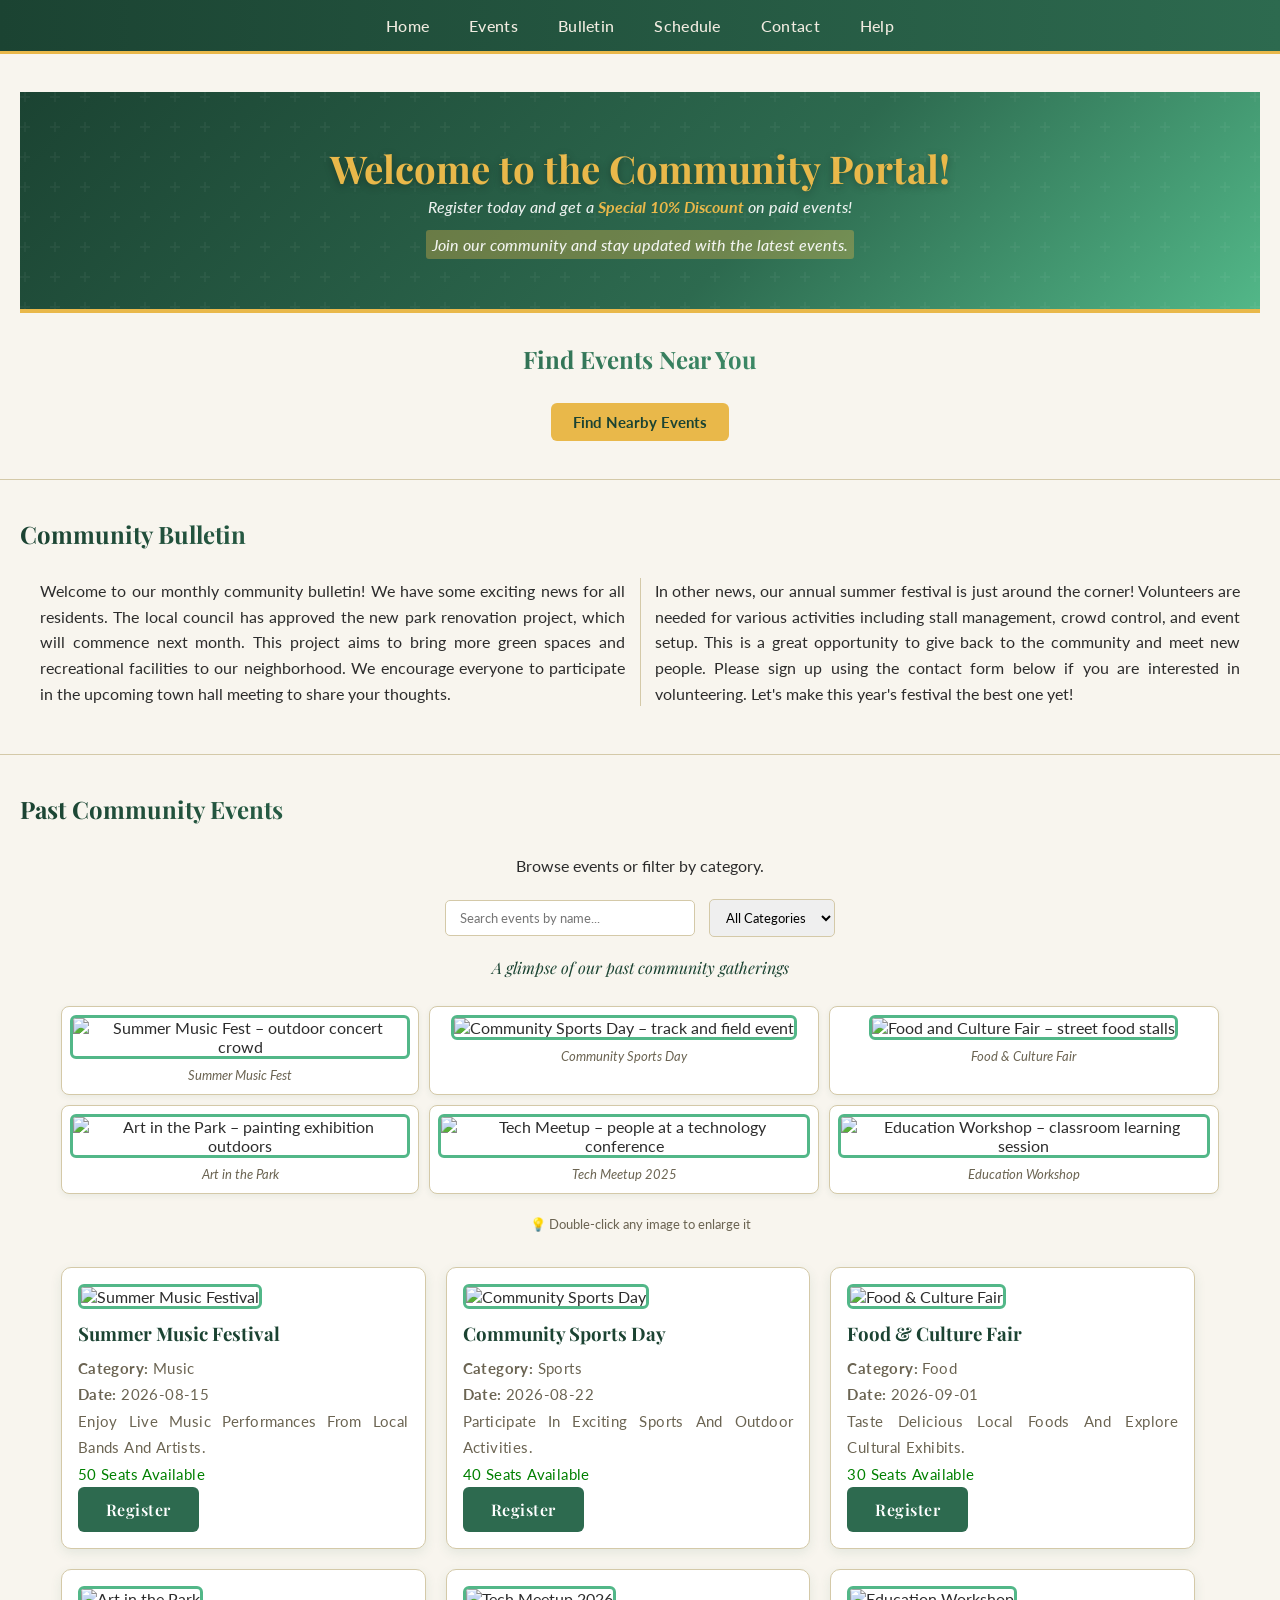
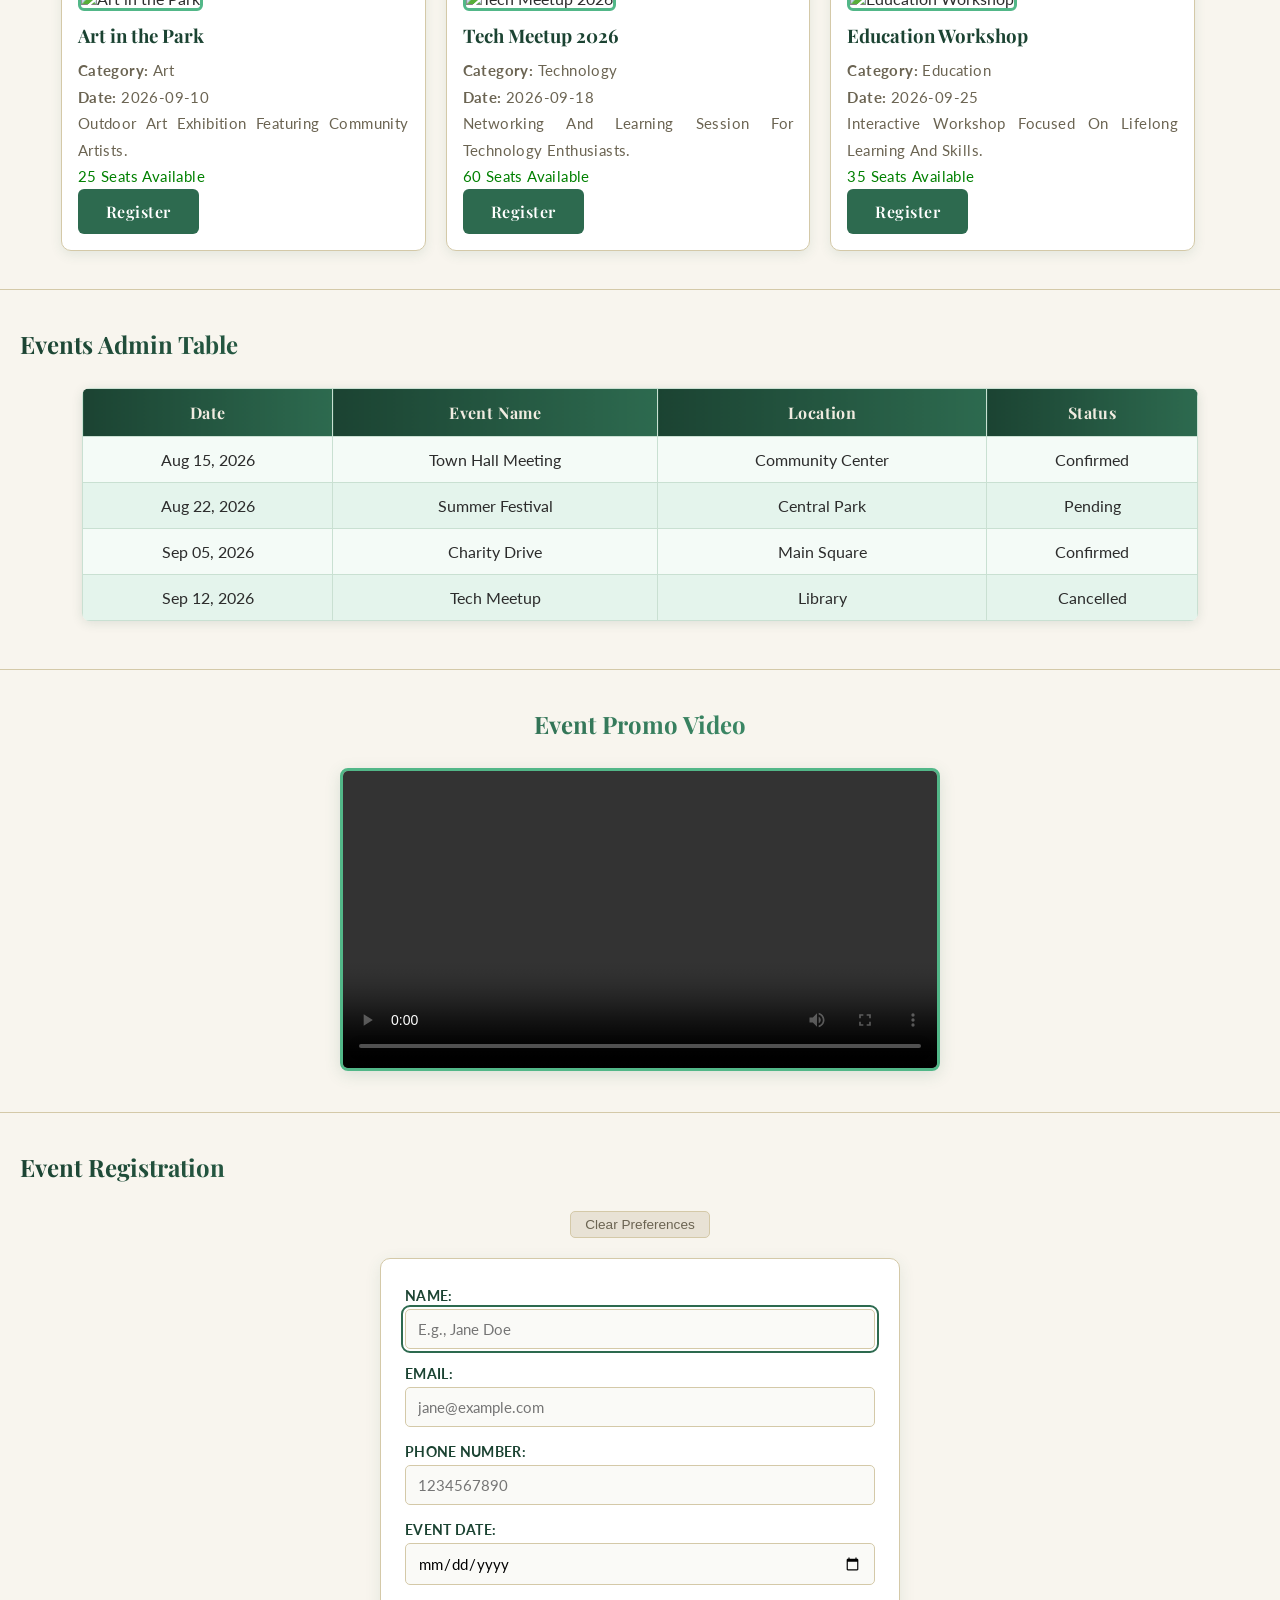
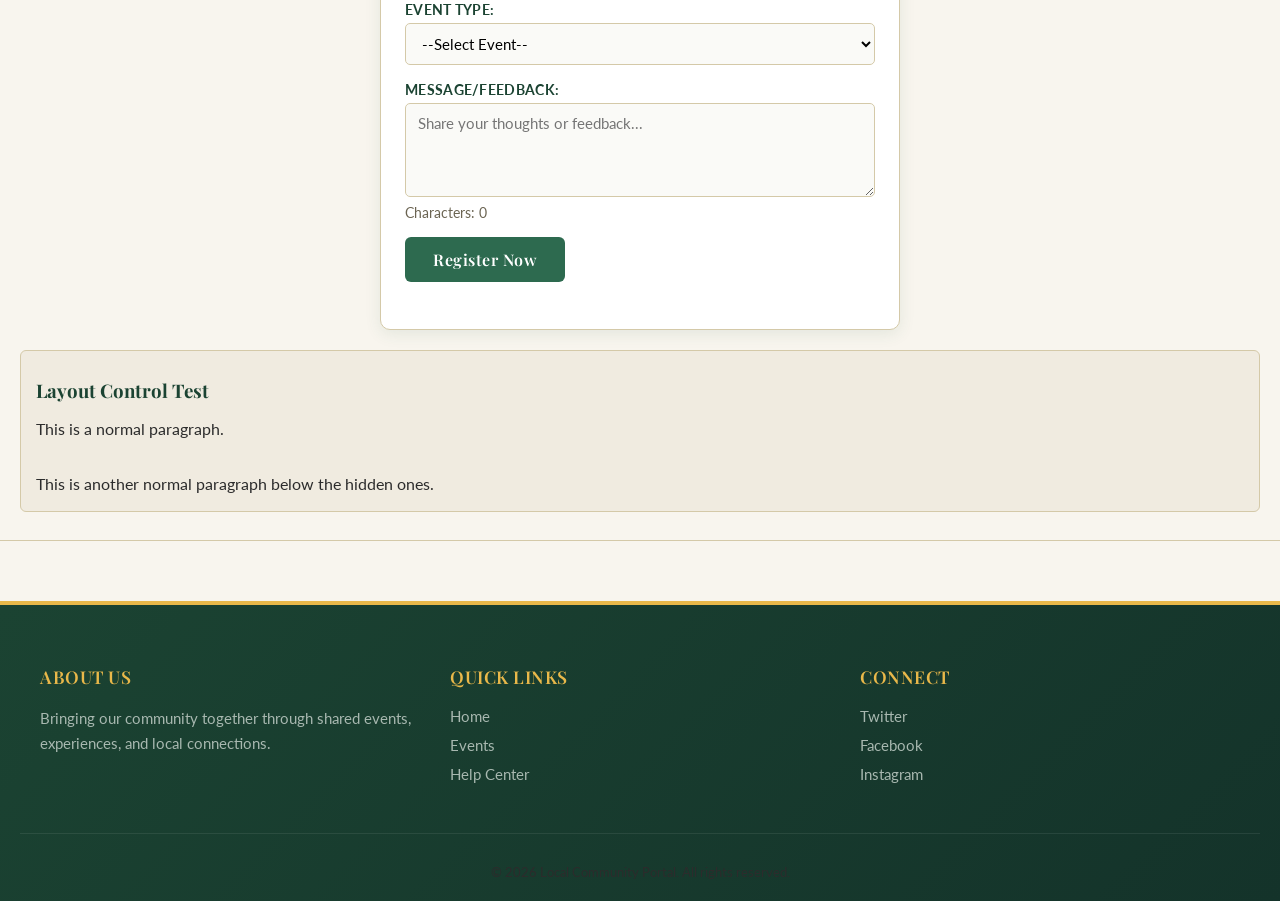
==== HML_CSS_JS/index.html @ 65c74d8f "Completed html,css, javascript" ====
<!DOCTYPE html>
<html lang="en">
<head>
    <meta charset="UTF-8">
    <meta name="viewport" content="width=device-width, initial-scale=1.0">
    <title>Local Community Event Portal</title>

    <!-- Typography: Playfair Display (display) + Lato (body) -->
    <link rel="preconnect" href="https://fonts.googleapis.com">
    <link rel="preconnect" href="https://fonts.gstatic.com" crossorigin>
    <link href="https://fonts.googleapis.com/css2?family=Playfair+Display:ital,wght@0,600;0,700;1,600&family=Lato:wght@400;500;700&display=swap" rel="stylesheet">

    <!-- Step 1: External stylesheet -->
    <link rel="stylesheet" href="styles.css">

    <!-- Step 1: Embedded style – body background -->
    <style>
        body {
            background-color: #f8f5ee;
            background-image: url('https://www.transparenttextures.com/patterns/rice-paper-2.png');
            background-repeat: repeat;
        }
        #welcomeBanner {
            background: transparent;
            padding: 10px 0;
            border-radius: 0;
        }
        .spinner {
            border: 4px solid #e4f0ea;
            border-top: 4px solid #2d6a4f;
            border-radius: 50%;
            width: 40px;
            height: 40px;
            animation: spin 1s linear infinite;
            margin: 20px auto;
        }
        @keyframes spin {
            0%   { transform: rotate(0deg); }
            100% { transform: rotate(360deg); }
        }
    </style>

    <!-- jQuery -->
    <script src="https://code.jquery.com/jquery-3.6.0.min.js"></script>
    <!-- Main JS -->
    <script src="main.js"></script>
</head>
<body>

    <!-- Navigation -->
    <nav>
        <ul>
            <li><a href="#home">Home</a></li>
            <li><a href="#events">Events</a></li>
            <li><a href="#bulletin">Bulletin</a></li>
            <li><a href="#schedule">Schedule</a></li>
            <li><a href="#contact">Contact</a></li>
            <li><a href="help.html" target="_blank">Help</a></li>
        </ul>
    </nav>

    <!-- Main Content -->
    <main>
        <section id="home">
            <header id="mainHeader">
                <div id="welcomeBanner">
                    <!-- Step 1: Inline style heading – updated to amber gold -->
                    <h1 style="color: #e9b84a; font-family: 'Playfair Display', Georgia, serif; font-size: 2.4em; text-shadow: 0 2px 8px rgba(0,0,0,0.3);">
                        Welcome to the Community Portal!
                    </h1>
                    <p>Register today and get a <span style="color: #e9b84a; font-weight: bold;">Special 10% Discount</span> on paid events!</p>
                    <p class="highlight" style="display: inline-block; margin-top: 10px;">Join our community and stay updated with the latest events.</p>
                </div>
            </header>

            <!-- Geolocation -->
            <div style="text-align: center; margin-top: 30px;">
                <h2>Find Events Near You</h2>
                <button id="geoBtn">Find Nearby Events</button>
                <p id="geoOutput" style="margin-top: 10px; font-weight: bold; color: #2d6a4f;"></p>
            </div>
        </section>

        <!-- Bulletin -->
        <section id="bulletin">
            <h2>Community Bulletin</h2>
            <div class="news-article">
                <p>Welcome to our monthly community bulletin! We have some exciting news for all residents. The local council has approved the new park renovation project, which will commence next month. This project aims to bring more green spaces and recreational facilities to our neighborhood. We encourage everyone to participate in the upcoming town hall meeting to share your thoughts.</p>
                <p>In other news, our annual summer festival is just around the corner! Volunteers are needed for various activities including stall management, crowd control, and event setup. This is a great opportunity to give back to the community and meet new people. Please sign up using the contact form below if you are interested in volunteering. Let's make this year's festival the best one yet!</p>
            </div>
        </section>

        <!-- Events -->
        <section id="events">
            <h2>Past Community Events</h2>
            <p style="text-align: center; margin-bottom: 20px;">Browse events or filter by category.</p>

            <div style="text-align: center; margin-bottom: 20px;">
                <input type="text" id="searchInput" placeholder="Search events by name..." style="padding: 9px 14px; width: 250px; border: 1px solid #d4c9a8; border-radius: 5px; font-family: 'Lato', sans-serif;">
                <select id="categoryFilter" style="padding: 9px 12px; margin-left: 10px; border: 1px solid #d4c9a8; border-radius: 5px; font-family: 'Lato', sans-serif;">
                    <option value="all">All Categories</option>
                    <option value="Music">Music</option>
                    <option value="Sports">Sports</option>
                    <option value="Food">Food</option>
                    <option value="Art">Art</option>
                    <option value="Technology">Technology</option>
                    <option value="Education">Education</option>
                </select>
            </div>

            <!-- HTML Task 4: Image gallery table – 2 rows × 3 columns -->
            <table class="gallery-table">
                <caption>A glimpse of our past community gatherings</caption>
                <tbody>
                    <tr>
                        <td>
                            <img src="https://images.unsplash.com/photo-1501281668745-f7f57925c3b4?w=300&h=180&fit=crop" alt="Summer Music Fest – outdoor concert crowd" title="Summer Music Fest" class="gallery-img" ondblclick="this.classList.toggle('enlarged')">
                            <p class="img-caption">Summer Music Fest</p>
                        </td>
                        <td>
                            <img src="https://images.unsplash.com/photo-1461896836934-ffe607ba8211?w=300&h=180&fit=crop" alt="Community Sports Day – track and field event" title="Community Sports Day" class="gallery-img" ondblclick="this.classList.toggle('enlarged')">
                            <p class="img-caption">Community Sports Day</p>
                        </td>
                        <td>
                            <img src="https://images.unsplash.com/photo-1555939594-58d7cb561ad1?w=300&h=180&fit=crop" alt="Food and Culture Fair – street food stalls" title="Food &amp; Culture Fair" class="gallery-img" ondblclick="this.classList.toggle('enlarged')">
                            <p class="img-caption">Food &amp; Culture Fair</p>
                        </td>
                    </tr>
                    <tr>
                        <td>
                            <img src="https://images.unsplash.com/photo-1536924940846-227afb31e2a5?w=300&h=180&fit=crop" alt="Art in the Park – painting exhibition outdoors" title="Art in the Park" class="gallery-img" ondblclick="this.classList.toggle('enlarged')">
                            <p class="img-caption">Art in the Park</p>
                        </td>
                        <td>
                            <img src="https://images.unsplash.com/photo-1540575467063-178a50c2df87?w=300&h=180&fit=crop" alt="Tech Meetup – people at a technology conference" title="Tech Meetup 2025" class="gallery-img" ondblclick="this.classList.toggle('enlarged')">
                            <p class="img-caption">Tech Meetup 2025</p>
                        </td>
                        <td>
                            <img src="https://images.unsplash.com/photo-1524178232363-1fb2b075b655?w=300&h=180&fit=crop" alt="Education Workshop – classroom learning session" title="Education Workshop" class="gallery-img" ondblclick="this.classList.toggle('enlarged')">
                            <p class="img-caption">Education Workshop</p>
                        </td>
                    </tr>
                </tbody>
            </table>
            <p style="text-align:center; font-size:0.82em; color:#6b6452; margin: 6px 0 22px;">💡 Double-click any image to enlarge it</p>

            <div id="loadingSpinner" style="display:none; text-align:center;">
                <div class="spinner"></div>
                <p>Loading events...</p>
            </div>

            <div id="eventsContainer" class="gallery-container"></div>
        </section>

        <!-- Admin Table -->
        <section id="schedule">
            <h2>Events Admin Table</h2>
            <table class="admin-table">
                <thead>
                    <tr>
                        <th>Date</th>
                        <th>Event Name</th>
                        <th>Location</th>
                        <th>Status</th>
                    </tr>
                </thead>
                <tbody>
                    <tr>
                        <td>Aug 15, 2026</td>
                        <td>Town Hall Meeting</td>
                        <td>Community Center</td>
                        <td>Confirmed</td>
                    </tr>
                    <tr>
                        <td>Aug 22, 2026</td>
                        <td>Summer Festival</td>
                        <td>Central Park</td>
                        <td>Pending</td>
                    </tr>
                    <tr>
                        <td>Sep 05, 2026</td>
                        <td>Charity Drive</td>
                        <td>Main Square</td>
                        <td>Confirmed</td>
                    </tr>
                    <tr>
                        <td>Sep 12, 2026</td>
                        <td>Tech Meetup</td>
                        <td>Library</td>
                        <td>Cancelled</td>
                    </tr>
                </tbody>
            </table>
        </section>

        <!-- Promo Video -->
        <section id="promo" style="text-align: center;">
            <h2>Event Promo Video</h2>
            <video width="600" controls oncanplay="document.getElementById('videoMsg').innerText='Video ready to play!'">
                <source src="competition.mp4" type="video/mp4">
                Your browser does not support HTML video.
            </video>
            <p id="videoMsg" style="color: #2d6a4f; font-weight: bold; margin-top: 10px;"></p>
        </section>

        <!-- Contact / Registration -->
        <section id="contact">
            <h2>Event Registration</h2>
            <div style="text-align: center; margin-bottom: 10px;">
                <button id="clearPrefsBtn">Clear Preferences</button>
            </div>

            <form id="regForm">
                <div class="form-group">
                    <label for="name">Name:</label>
                    <input type="text" id="name" name="name" placeholder="E.g., Jane Doe" required autofocus>
                </div>

                <div class="form-group">
                    <label for="email">Email:</label>
                    <input type="email" id="email" name="email" placeholder="jane@example.com" required>
                </div>

                <div class="form-group">
                    <label for="phone">Phone Number:</label>
                    <input type="tel" id="phone" name="phone" placeholder="1234567890" pattern="[0-9]+" oninput="this.value = this.value.replace(/[^0-9]/g, '')" onblur="(function(el){ var err=document.getElementById('phoneError'); if(el.value.length>0 && el.value.length<10){err.style.display='block';}else{err.style.display='none';} })(this)">
                    <span id="phoneError" style="color:#c0392b; display:none; font-size: 0.9em;">Please enter at least 10 digits.</span>
                </div>

                <div class="form-group">
                    <label for="date">Event Date:</label>
                    <input type="date" id="date" name="date" required>
                </div>

                <div class="form-group">
                    <label for="eventType">Event Type:</label>
                    <select id="eventType" name="eventType">
                        <option value="">--Select Event--</option>
                        <option value="free">Free Community Event</option>
                        <option value="paid_10">Paid Workshop ($10)</option>
                        <option value="paid_50">Gala Dinner ($50)</option>
                    </select>
                    <p id="feeDisplay" style="color: #2d6a4f; font-weight: bold; margin-top: 5px;"></p>
                </div>

                <div class="form-group">
                    <label for="message">Message/Feedback:</label>
                    <textarea id="message" name="message" rows="4" placeholder="Share your thoughts or feedback..."></textarea>
                    <div id="charCount" style="font-size: 0.85em; color: #6b6452; margin-top: 5px;">Characters: 0</div>
                </div>

                <button type="submit" id="submitBtn" class="cta-button">Register Now</button>
                <br><br>
                <output id="formOutput" style="color: #2d6a4f; font-weight: bold; display: block; text-align: center;"></output>
            </form>

            <!-- Layout Control Test -->
            <div style="margin-top: 20px; padding: 15px; background: #f0ebe0; border: 1px solid #d4c9a8; border-radius: 6px;">
                <h3 style="margin-bottom: 10px; color: #1b4332;">Layout Control Test</h3>
                <p>This is a normal paragraph.</p>
                <p class="hidden-visibility">This text has <code>visibility: hidden</code>. It takes up space but you can't see it.</p>
                <p class="hidden-display">This text has <code>display: none</code>. It is completely removed from the document flow.</p>
                <p>This is another normal paragraph below the hidden ones.</p>
            </div>
        </section>
    </main>

    <!-- Footer -->
    <footer class="site-footer">
        <div class="footer-content">
            <div class="footer-section">
                <h4>About Us</h4>
                <p>Bringing our community together through shared events, experiences, and local connections.</p>
            </div>
            <div class="footer-section">
                <h4>Quick Links</h4>
                <ul class="footer-links">
                    <li><a href="#home">Home</a></li>
                    <li><a href="#events">Events</a></li>
                    <li><a href="help.html" target="_blank">Help Center</a></li>
                </ul>
            </div>
            <div class="footer-section">
                <h4>Connect</h4>
                <ul class="footer-socials">
                    <li><a href="#">Twitter</a></li>
                    <li><a href="#">Facebook</a></li>
                    <li><a href="#">Instagram</a></li>
                </ul>
            </div>
        </div>
        <div class="footer-bottom">
            <p>&copy; 2026 Local Community Portal. All rights reserved.</p>
        </div>
    </footer>
</body>
</html>
---- HML_CSS_JS/styles.css ----
/* =========================================================================
   CSS Variables – Forest Green + Amber Gold palette
   ========================================================================= */
:root {
    --primary:       #2d6a4f;   /* deep forest green */
    --primary-dark:  #1b4332;
    --primary-light: #52b788;
    --accent:        #e9b84a;   /* amber gold */
    --accent-dark:   #c78f1e;
    --bg:            #f8f5ee;   /* warm parchment */
    --surface:       #ffffff;
    --border:        #d4c9a8;
    --text:          #2c2c2c;
    --text-muted:    #6b6452;
    --danger:        #c0392b;
    --success:       #2d6a4f;
}

/* =========================================================================
   Step 2: CSS Syntax and Comments
   ========================================================================= */

.cta-button {
    background-color: var(--primary);
    color: white;
    padding: 12px 28px;
    border: none;
    border-radius: 6px;
    font-size: 1em;
    font-family: 'Playfair Display', Georgia, serif;
    font-weight: 600;
    cursor: pointer;
    letter-spacing: 0.5px;
    transition: background-color 0.2s ease, transform 0.15s ease;
}
.cta-button:hover {
    background-color: var(--primary-dark);
    transform: translateY(-1px);
}

/* =========================================================================
   Step 3: Selectors Playground
   ========================================================================= */

* {
    margin: 0;
    padding: 0;
    box-sizing: border-box;
}

h2 {
    color: var(--primary-dark);
    margin-bottom: 20px;
    border-bottom: 2px solid var(--accent);
    padding-bottom: 8px;
    font-family: 'Playfair Display', Georgia, serif;
}

#mainHeader {
    background: linear-gradient(135deg, var(--primary-dark) 0%, var(--primary) 60%, var(--primary-light) 100%);
    padding: 40px 25px;
    text-align: center;
    margin-bottom: 20px;
    border-bottom: 4px solid var(--accent);
    position: relative;
    overflow: hidden;
}

/* Subtle leaf texture overlay on header */
#mainHeader::before {
    content: '';
    position: absolute;
    inset: 0;
    background-image: url("data:image/svg+xml,%3Csvg width='60' height='60' viewBox='0 0 60 60' xmlns='http://www.w3.org/2000/svg'%3E%3Cg fill='none' fill-rule='evenodd'%3E%3Cg fill='%23ffffff' fill-opacity='0.04'%3E%3Cpath d='M36 34v-4h-2v4h-4v2h4v4h2v-4h4v-2h-4zm0-30V0h-2v4h-4v2h4v4h2V6h4V4h-4zM6 34v-4H4v4H0v2h4v4h2v-4h4v-2H6zM6 4V0H4v4H0v2h4v4h2V6h4V4H6z'/%3E%3C/g%3E%3C/g%3E%3C/svg%3E");
    pointer-events: none;
}

.eventCard {
    border: 1px solid var(--border);
    padding: 16px;
    margin: 10px;
    background-color: var(--surface);
    border-radius: 10px;
    box-shadow: 0 4px 12px rgba(45,106,79,0.1);
    transition: box-shadow 0.2s ease, transform 0.2s ease;
}
.eventCard:hover {
    box-shadow: 0 8px 24px rgba(45,106,79,0.18);
    transform: translateY(-2px);
}

h3, p {
    color: var(--text);
    line-height: 1.6;
}

h3 {
    font-family: 'Playfair Display', Georgia, serif;
    color: var(--primary-dark);
    margin: 10px 0 6px;
}

/* =========================================================================
   Step 4: Color & Background Styling
   ========================================================================= */

.highlight {
    background-color: rgba(233, 184, 74, 0.35);
    color: var(--primary-dark);
    font-weight: bold;
    padding: 2px 6px;
    border-radius: 3px;
}

section h2 {
    background: linear-gradient(to right, var(--primary-dark), var(--primary-light));
    -webkit-background-clip: text;
    -webkit-text-fill-color: transparent;
    border-bottom: none;
}

/* =========================================================================
   Step 5: Typography
   ========================================================================= */

body {
    font-family: 'Lato', 'Trebuchet MS', sans-serif;
    font-size: 16px;
    color: var(--text);
    background-color: var(--bg);
    background-image: url('https://www.transparenttextures.com/patterns/rice-paper-2.png');
    background-repeat: repeat;
}

#mainHeader p {
    font-style: italic;
    font-weight: 500;
    color: rgba(255,255,255,0.9);
}

.eventCard p {
    text-align: justify;
    text-transform: capitalize;
    letter-spacing: 0.4px;
    line-height: 1.8;
    font-size: 0.92em;
    color: var(--text-muted);
}

/* =========================================================================
   Step 6: Link and List Styling
   ========================================================================= */

a:link {
    color: var(--primary);
    text-decoration: none;
}
a:visited {
    color: var(--primary-dark);
}
a:hover {
    color: var(--accent-dark);
    text-decoration: underline;
}
a:active {
    color: var(--danger);
}

nav ul {
    list-style-type: none;
    list-style-position: inside;
    display: flex;
    justify-content: center;
    background: linear-gradient(90deg, var(--primary-dark) 0%, var(--primary) 100%);
    padding: 12px 0;
    border-bottom: 3px solid var(--accent);
    gap: 4px;
}

nav ul li {
    margin: 0 6px;
    padding: 4px 12px;
    border-radius: 4px;
    transition: background-color 0.2s;
}
nav ul li:hover {
    background-color: rgba(255,255,255,0.12);
}

nav ul li a:link, nav ul li a:visited {
    color: #f0ebe0;
    font-weight: 500;
    letter-spacing: 0.3px;
}
nav ul li a:hover {
    color: var(--accent) !important;
    text-decoration: none;
}

/* =========================================================================
   Step 7: Table Styling
   ========================================================================= */

.admin-table {
    width: 90%;
    margin: 20px auto;
    border-collapse: collapse;
    text-align: center;
    font-family: 'Lato', sans-serif;
    border-radius: 8px;
    overflow: hidden;
    box-shadow: 0 2px 12px rgba(27,67,50,0.12);
}

.admin-table th, .admin-table td {
    border: 1px solid #c9e0d2;
    padding: 13px 16px;
}

.admin-table th {
    background: linear-gradient(90deg, var(--primary-dark), var(--primary));
    color: #f0ebe0;
    font-family: 'Playfair Display', Georgia, serif;
    letter-spacing: 0.4px;
}

.admin-table td {
    background-color: #f4fbf7;
    color: var(--text);
}

.admin-table tr:nth-child(even) td {
    background-color: #e4f4ec;
}

.admin-table tr:hover td {
    background-color: #d0ece0;
    transition: background-color 0.15s;
}

/* =========================================================================
   Step 8: Box Model & Layout Control
   ========================================================================= */

input:focus, select:focus, textarea:focus {
    outline: 2px solid var(--primary);
    outline-offset: 2px;
}

.hidden-visibility {
    visibility: hidden;
}

.hidden-display {
    display: none;
}

/* =========================================================================
   Step 9: Multiple Columns in Text
   ========================================================================= */

.news-article {
    column-count: 2;
    column-gap: 30px;
    column-rule: 1px solid var(--border);
    margin: 20px;
    text-align: justify;
}

/* =========================================================================
   Step 10: Responsive Web Design
   ========================================================================= */

.gallery-container {
    display: flex;
    flex-wrap: wrap;
    justify-content: center;
    width: 100%;
    max-width: 95vw;
}

.eventCard {
    width: 30%;
    min-width: 250px;
    min-height: 25vh;
}

.gallery-img {
    width: 100%;
    height: 180px;
    object-fit: cover;
    border: 3px solid var(--primary-light);
    border-radius: 6px;
    cursor: pointer;
    transition: transform 0.3s ease, border-color 0.2s;
}
.gallery-img:hover {
    border-color: var(--accent);
}

.gallery-img.enlarged {
    transform: scale(1.5);
    z-index: 10;
    position: relative;
    box-shadow: 0 0 20px rgba(45,106,79,0.4);
}

@media screen and (max-width: 768px) {
    nav ul {
        flex-direction: column;
        align-items: center;
    }
    nav ul li {
        margin: 5px 0;
    }
    body {
        font-size: 14px;
    }
    h2 {
        font-size: 1.5em;
    }
    .eventCard {
        width: 80%;
    }
    .news-article {
        column-count: 1;
    }
}

/* =========================================================================
   Forms
   ========================================================================= */

form {
    max-width: 520px;
    margin: 20px auto;
    padding: 28px 24px;
    background: var(--surface);
    border: 1px solid var(--border);
    border-radius: 10px;
    box-shadow: 0 4px 16px rgba(45,106,79,0.1);
}

.form-group {
    margin-bottom: 16px;
}

.form-group label {
    display: block;
    margin-bottom: 5px;
    font-weight: 700;
    color: var(--primary-dark);
    font-size: 0.9em;
    letter-spacing: 0.3px;
    text-transform: uppercase;
}

.form-group input, .form-group select, .form-group textarea {
    width: 100%;
    padding: 10px 12px;
    box-sizing: border-box;
    border: 1px solid var(--border);
    border-radius: 5px;
    font-family: 'Lato', sans-serif;
    font-size: 0.95em;
    background: #fafaf7;
    transition: border-color 0.2s;
}
.form-group input:hover, .form-group select:hover, .form-group textarea:hover {
    border-color: var(--primary-light);
}

section {
    padding: 28px 20px;
    border-bottom: 1px solid var(--border);
    margin: 10px 0;
}

/* Spinner */
.spinner {
    border: 4px solid #e4f0ea;
    border-top: 4px solid var(--primary);
    border-radius: 50%;
    width: 40px;
    height: 40px;
    animation: spin 1s linear infinite;
    margin: 20px auto;
}
@keyframes spin {
    0%   { transform: rotate(0deg); }
    100% { transform: rotate(360deg); }
}

/* Welcome banner overrides */
#welcomeBanner {
    background: transparent;
    padding: 0;
    border-radius: 0;
}

/* Geo button */
#geoBtn {
    background-color: var(--accent);
    color: var(--primary-dark);
    border: none;
    border-radius: 6px;
    padding: 10px 22px;
    font-weight: 700;
    cursor: pointer;
    font-family: 'Lato', sans-serif;
    font-size: 0.95em;
    transition: background-color 0.2s, transform 0.15s;
}
#geoBtn:hover {
    background-color: var(--accent-dark);
    transform: translateY(-1px);
}

/* Clear prefs button */
#clearPrefsBtn {
    background-color: #e8e2d5;
    color: var(--text-muted);
    border: 1px solid var(--border);
    border-radius: 5px;
    padding: 5px 14px;
    cursor: pointer;
    font-size: 0.85em;
    transition: background-color 0.2s;
}
#clearPrefsBtn:hover {
    background-color: var(--border);
}

/* Video section */
#promo video {
    border: 3px solid var(--primary-light);
    border-radius: 8px;
    box-shadow: 0 4px 16px rgba(45,106,79,0.15);
}

/* Layout control test block */
.layout-test-block {
    background: #f0ebe0;
    border: 1px solid var(--border);
    border-radius: 6px;
}

/* =========================================================================
   Premium Footer
   ========================================================================= */

.site-footer {
    background: linear-gradient(135deg, var(--primary-dark) 0%, #14332a 100%);
    color: #e0ddd5;
    padding: 60px 20px 20px;
    margin-top: 60px;
    font-family: 'Lato', sans-serif;
    border-top: 4px solid var(--accent);
}

.footer-content {
    display: flex;
    flex-wrap: wrap;
    justify-content: space-around;
    max-width: 1200px;
    margin: 0 auto;
    gap: 30px;
}

.footer-section {
    flex: 1;
    min-width: 250px;
}

.footer-section h4 {
    color: var(--accent);
    font-size: 1.1rem;
    margin-bottom: 18px;
    font-family: 'Playfair Display', Georgia, serif;
    font-weight: 600;
    letter-spacing: 0.5px;
    text-transform: uppercase;
}

.footer-section p {
    color: #a8b8b0;
    line-height: 1.7;
    font-size: 0.92rem;
}

.footer-links, .footer-socials {
    list-style: none;
    padding: 0;
    margin: 0;
}

.footer-links li, .footer-socials li {
    margin-bottom: 10px;
}

.footer-links a, .footer-socials a {
    color: #a8b8b0 !important;
    text-decoration: none !important;
    transition: color 0.2s ease, transform 0.2s ease;
    display: inline-block;
    font-size: 0.92em;
}

.footer-links a:hover, .footer-socials a:hover {
    color: var(--accent) !important;
    transform: translateX(5px);
}

.footer-bottom {
    text-align: center;
    padding-top: 28px;
    margin-top: 40px;
    border-top: 1px solid rgba(255,255,255,0.08);
    color: #6b826e;
    font-size: 0.82rem;
}

/* =========================================================================
   HTML Task 4: Image Gallery Table
   ========================================================================= */

.gallery-table {
    width: 95%;
    margin: 0 auto 10px;
    border-collapse: separate;
    border-spacing: 10px;
}

.gallery-table caption {
    font-family: 'Playfair Display', Georgia, serif;
    font-size: 1em;
    color: var(--primary-dark);
    font-style: italic;
    margin-bottom: 10px;
    caption-side: top;
    text-align: center;
    padding-bottom: 8px;
}

.gallery-table td {
    background: var(--surface);
    border: 1px solid var(--border);
    border-radius: 8px;
    padding: 8px;
    text-align: center;
    box-shadow: 0 2px 6px rgba(45,106,79,0.08);
    vertical-align: top;
}

.img-caption {
    font-size: 0.82em !important;
    color: var(--text-muted) !important;
    margin-top: 6px !important;
    text-align: center;
    font-style: italic;
    text-transform: none !important;
}

@media screen and (max-width: 768px) {
    .gallery-table, .gallery-table tbody, .gallery-table tr, .gallery-table td {
        display: block;
        width: 100%;
    }
    .gallery-table td {
        margin-bottom: 12px;
    }
}
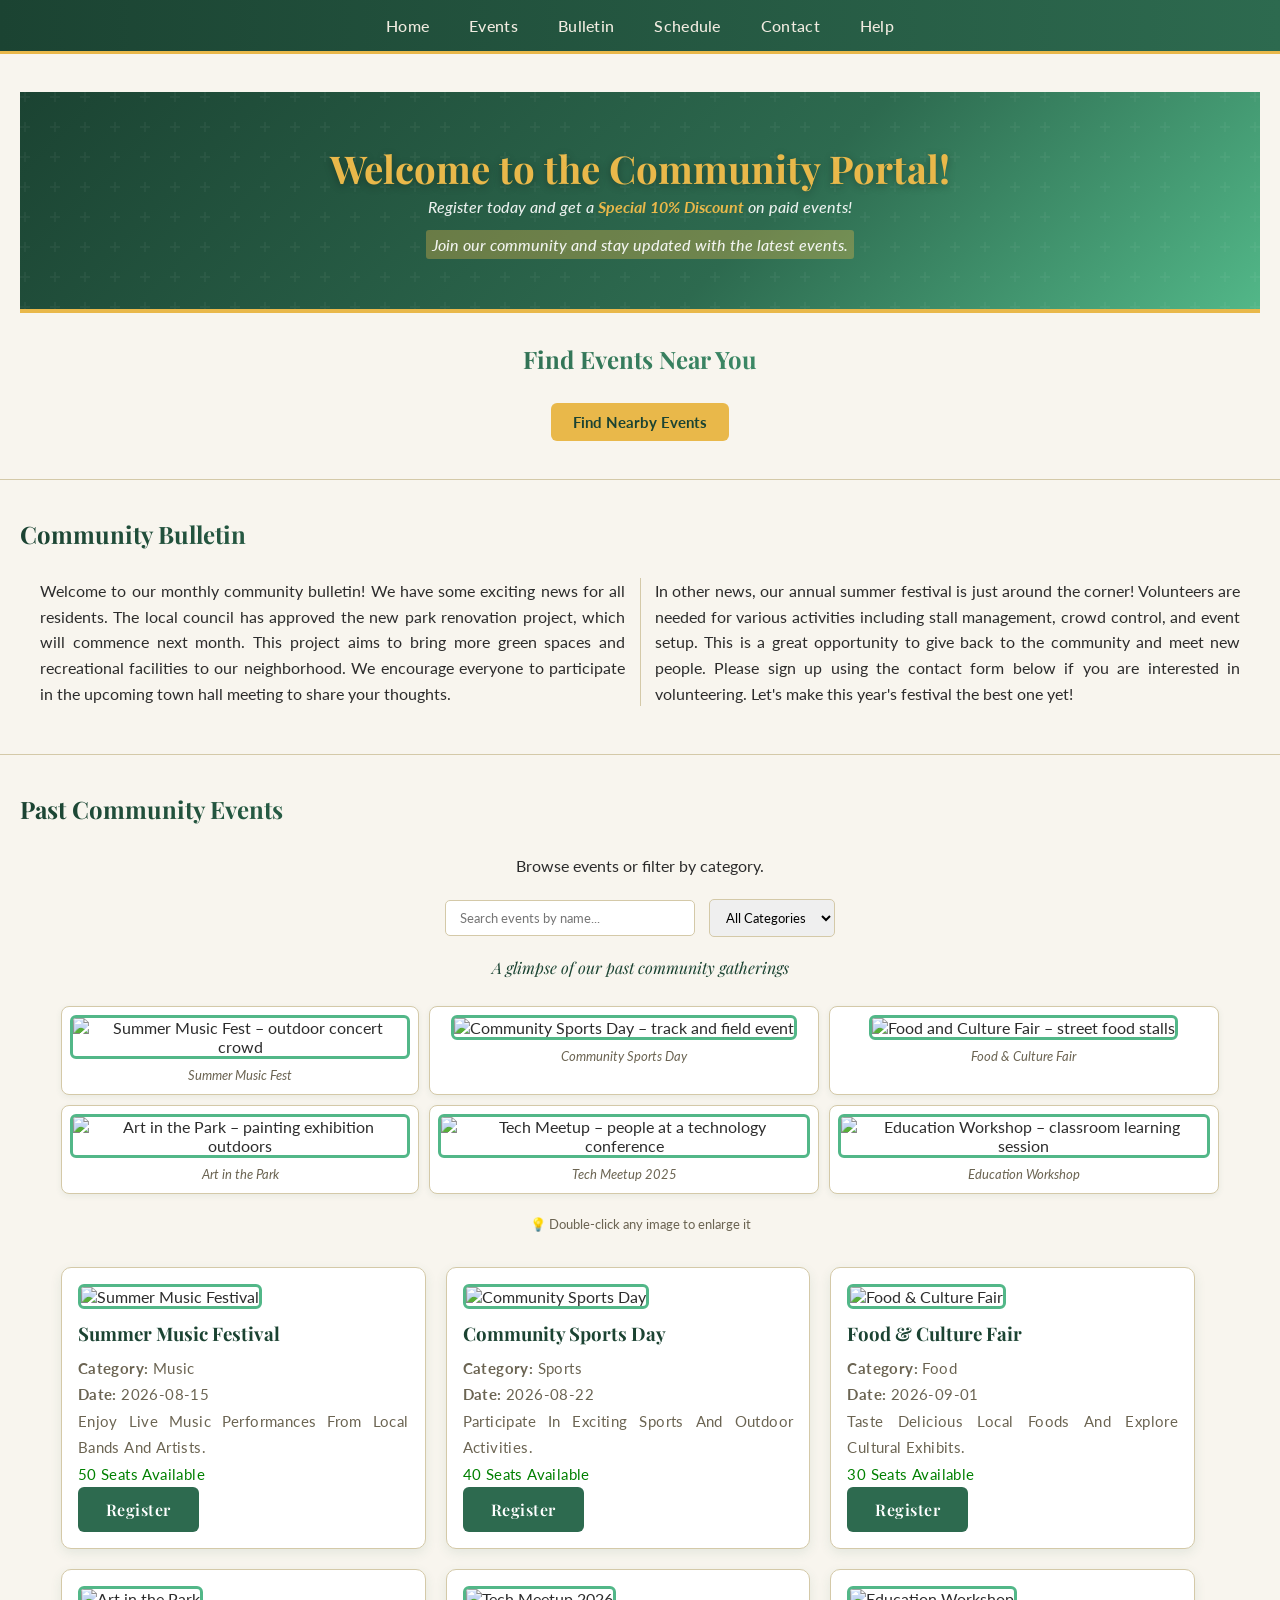
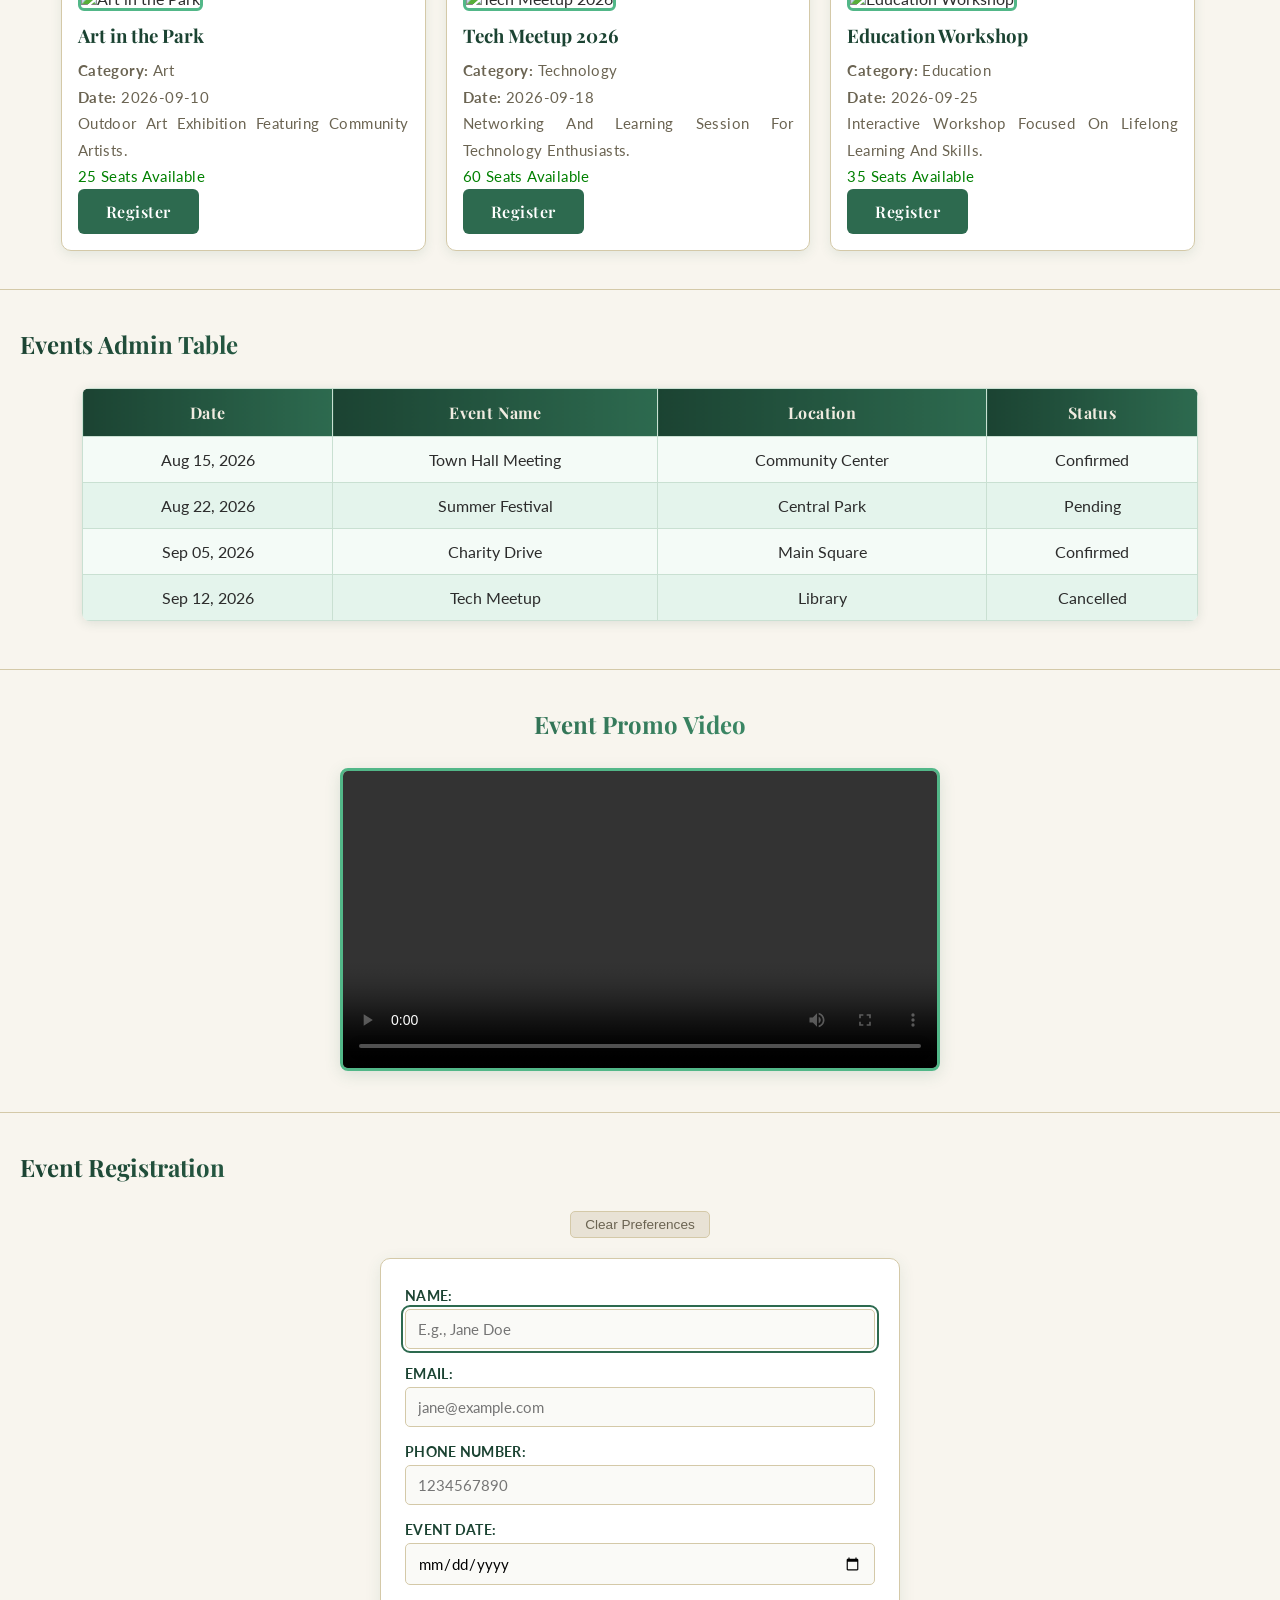
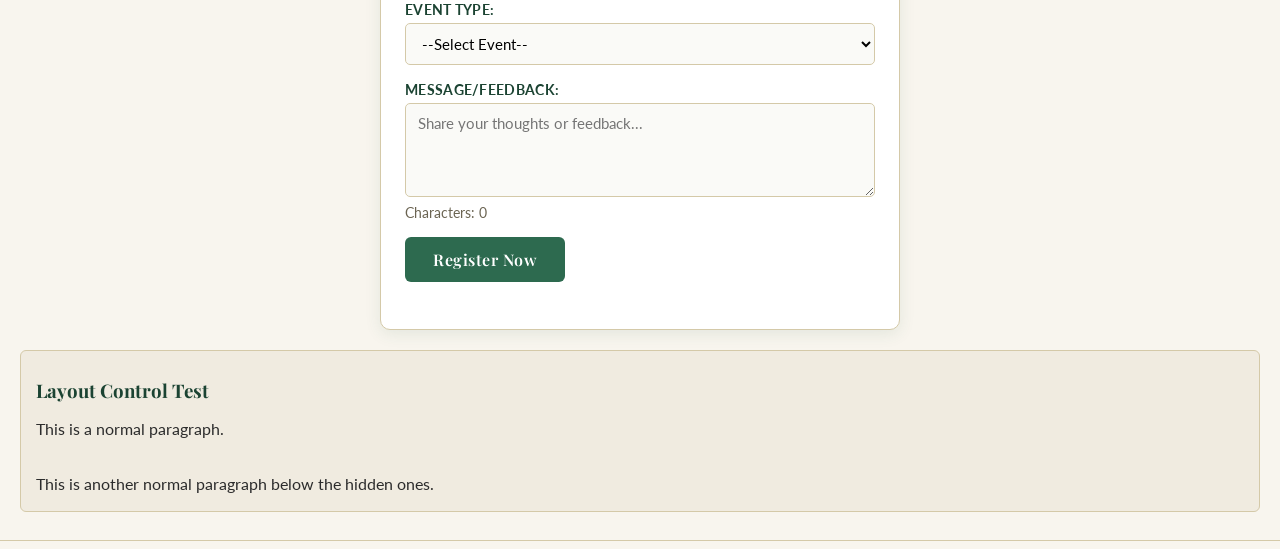
==== commit b7e748a1: "Remove footer section from index.html Removed the footer section from the HTML file." ====
--- a/HML_CSS_JS/index.html
+++ b/HML_CSS_JS/index.html
@@ -265,33 +265,6 @@
         </section>
     </main>
 
-    <!-- Footer -->
-    <footer class="site-footer">
-        <div class="footer-content">
-            <div class="footer-section">
-                <h4>About Us</h4>
-                <p>Bringing our community together through shared events, experiences, and local connections.</p>
-            </div>
-            <div class="footer-section">
-                <h4>Quick Links</h4>
-                <ul class="footer-links">
-                    <li><a href="#home">Home</a></li>
-                    <li><a href="#events">Events</a></li>
-                    <li><a href="help.html" target="_blank">Help Center</a></li>
-                </ul>
-            </div>
-            <div class="footer-section">
-                <h4>Connect</h4>
-                <ul class="footer-socials">
-                    <li><a href="#">Twitter</a></li>
-                    <li><a href="#">Facebook</a></li>
-                    <li><a href="#">Instagram</a></li>
-                </ul>
-            </div>
-        </div>
-        <div class="footer-bottom">
-            <p>&copy; 2026 Local Community Portal. All rights reserved.</p>
-        </div>
-    </footer>
+
 </body>
 </html>
